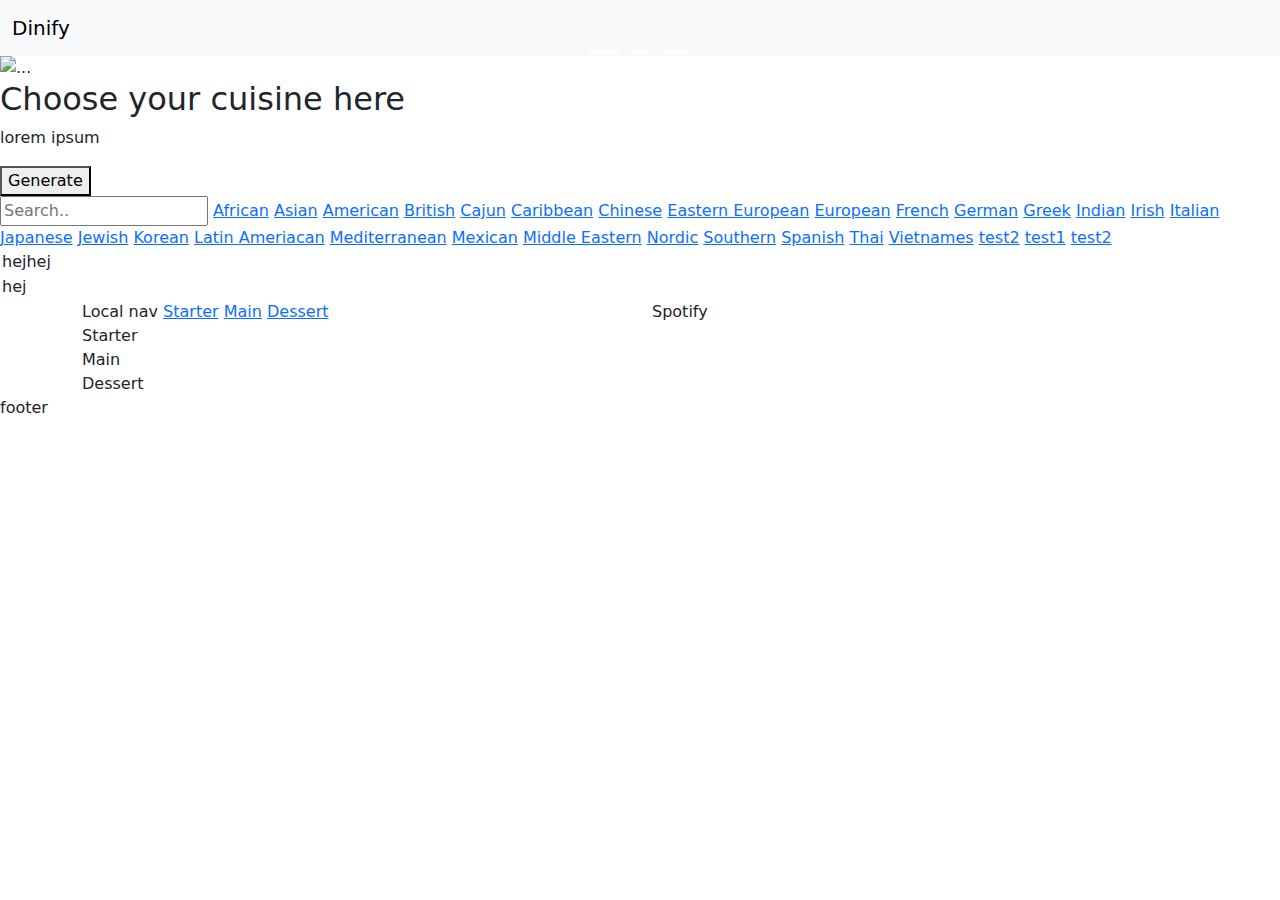
==== templates/Index.html @ 9ab0deb4 "cuisine options" ====
<!DOCTYPE html>
<html lang="en">
  <head>
    <meta charset="UTF-8" />
    <meta name="viewport" content="width=device-width, initial-scale=1.0" />
    <title>Dinify</title>
    <link href="https://cdn.jsdelivr.net/npm/bootstrap@5.3.3/dist/css/bootstrap.min.css" rel="stylesheet" integrity="sha384-QWTKZyjpPEjISv5WaRU9OFeRpok6YctnYmDr5pNlyT2bRjXh0JMhjY6hW+ALEwIH" crossorigin="anonymous" />
    <link rel="stylesheet" href="/static/style.css" />
  </head>

  <body>
    <nav class="navbar bg-body-tertiary">
      <div class="container-xxl">
        <a class="navbar-brand" href="Index.html">Dinify</a>
      </div>
    </nav>

    <header id="carouselExampleIndicators" class="carousel slide">
      <div class="carousel-indicators">
        <button type="button" data-bs-target="#carouselExampleIndicators" data-bs-slide-to="0" class="active" aria-current="true" aria-label="Slide 1"></button>
        <button type="button" data-bs-target="#carouselExampleIndicators" data-bs-slide-to="1" aria-label="Slide 2"></button>
        <button type="button" data-bs-target="#carouselExampleIndicators" data-bs-slide-to="2" aria-label="Slide 3"></button>
      </div>
      <div class="carousel-inner">
        <div class="carousel-item active">
          <img src="https://placehold.in/600x200.png" class="d-block w-100" alt="..." />
        </div>
        <div class="carousel-item">
          <img src="https://placehold.in/600x200.png" class="d-block w-100" alt="..." />
        </div>
        <div class="carousel-item">
          <img src="https://placehold.in/600x200.png" class="d-block w-100" alt="..." />
        </div>
      </div>
      <button class="carousel-control-prev" type="button" data-bs-target="#carouselExampleIndicators" data-bs-slide="prev">
        <span class="carousel-control-prev-icon" aria-hidden="true"></span>
        <span class="visually-hidden">Previous</span>
      </button>
      <button class="carousel-control-next" type="button" data-bs-target="#carouselExampleIndicators" data-bs-slide="next">
        <span class="carousel-control-next-icon" aria-hidden="true"></span>
        <span class="visually-hidden">Next</span>
      </button>
    </header>

    <main>
      <section id="cuisine_generator">
        <h2>Choose your cuisine here</h2>
        <p>lorem ipsum</p>
        <div class="dropdown">
          <button onclick="myFunction()" class="dropbtn">Generate</button>
          <div id="myDropdown" class="dropdown-content">
            <input type="text" placeholder="Search.." id="myInput" onkeyup="filterFunction()" />
            <a href="#">African</a>
            <a href="#">Asian</a>
            <a href="#">American</a>
            <a href="#">British</a>
            <a href="#">Cajun</a>
            <a href="#">Caribbean</a>
            <a href="#">Chinese</a>
            <a href="#">Eastern European</a>
            <a href="#">European</a>
            <a href="#">French</a>
            <a href="#">German</a>
            <a href="#">Greek</a>
            <a href="#">Indian</a>
            <a href="#">Irish</a>
            <a href="#">Italian</a>
            <a href="#">Japanese</a>
            <a href="#">Jewish</a>
            <a href="#">Korean</a>
            <a href="#">Latin Ameriacan</a>
            <a href="#">Mediterranean</a>
            <a href="#">Mexican</a>
            <a href="#">Middle Eastern</a>
            <a href="#">Nordic</a>
            <a href="#">Southern</a>
            <a href="#">Spanish</a>
            <a href="#">Thai</a>
            <a href="#">Vietnames</a>
            <a href="#">test2</a>
            <a href="#">test1</a>
            <a href="#">test2</a>
            <option value="hejhej">hejhej</option>
            <option value="hej">hej</option>
          </div>
        </div>
      </section>

      <div class="container">
        <div class="row align-items-start">
          <section id="local_nav_wrapper" class="col">
            <nav >Local nav
              <a href="#course_starter" class="local_nav_link">Starter</a>
              <a href="#course_main" class="local_nav_link">Main</a>
              <a href="#course_dessert" class="local_nav_link">Dessert</a>
            </nav>

            <article id="artical_wrapper" class="col">
              <article class="course_starter">Starter</article>

              <article class="course_main">Main</article>

              <article class="course_dessert">Dessert</article>
            </article>
          </section>

          <aside class="col">Spotify</aside>
        </div>
      </div>
    </main>

    <footer>footer</footer>

    <script src="https://cdn.jsdelivr.net/npm/bootstrap@5.3.3/dist/js/bootstrap.bundle.min.js" integrity="sha384-YvpcrYf0tY3lHB60NNkmXc5s9fDVZLESaAA55NDzOxhy9GkcIdslK1eN7N6jIeHz" crossorigin="anonymous"></script>
    <script src="/static/Script.js"></script>
  </body>
</html>
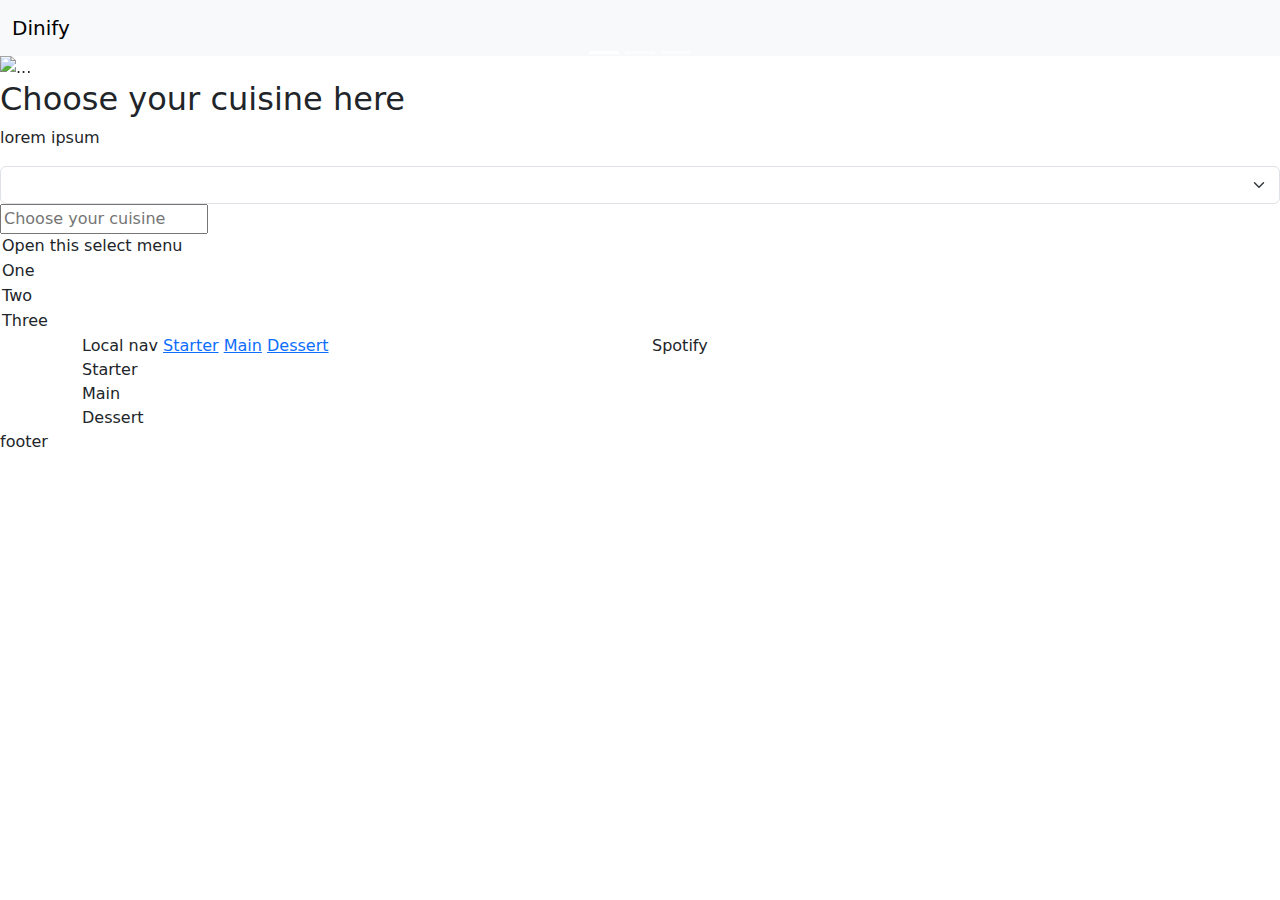
==== commit 13c22cb3: "start cuicine selector v.2" ====
--- a/templates/Index.html
+++ b/templates/Index.html
@@ -46,6 +46,8 @@
       <section id="cuisine_generator">
         <h2>Choose your cuisine here</h2>
         <p>lorem ipsum</p>
+
+        <!--_____________________________________________Start sele 1
         <div class="dropdown">
           <button onclick="myFunction()" class="dropbtn">Generate</button>
           <div id="myDropdown" class="dropdown-content">
@@ -84,7 +86,20 @@
             <option value="hej">hej</option>
           </div>
         </div>
+        End selection 1_____________________________________________-->
+
+        <!--_____________________________________________Start selection 2_____________________________________________-->
+        <select id="myDropdown" class="form-select dropdown-content" aria-label="Default select example">
+          <input type="text" placeholder="Choose your cuisine" id="myInput" onkeyup="filterFunction()" />
+          <option selected>Open this select menu</option>
+          <option value="1">One</option>
+          <option value="2">Two</option>
+          <option value="3">Three</option>
+        </select>
+        <!--_____________________________________________End selection 2_____________________________________________-->
       </section>
+
+      
 
       <div class="container">
         <div class="row align-items-start">
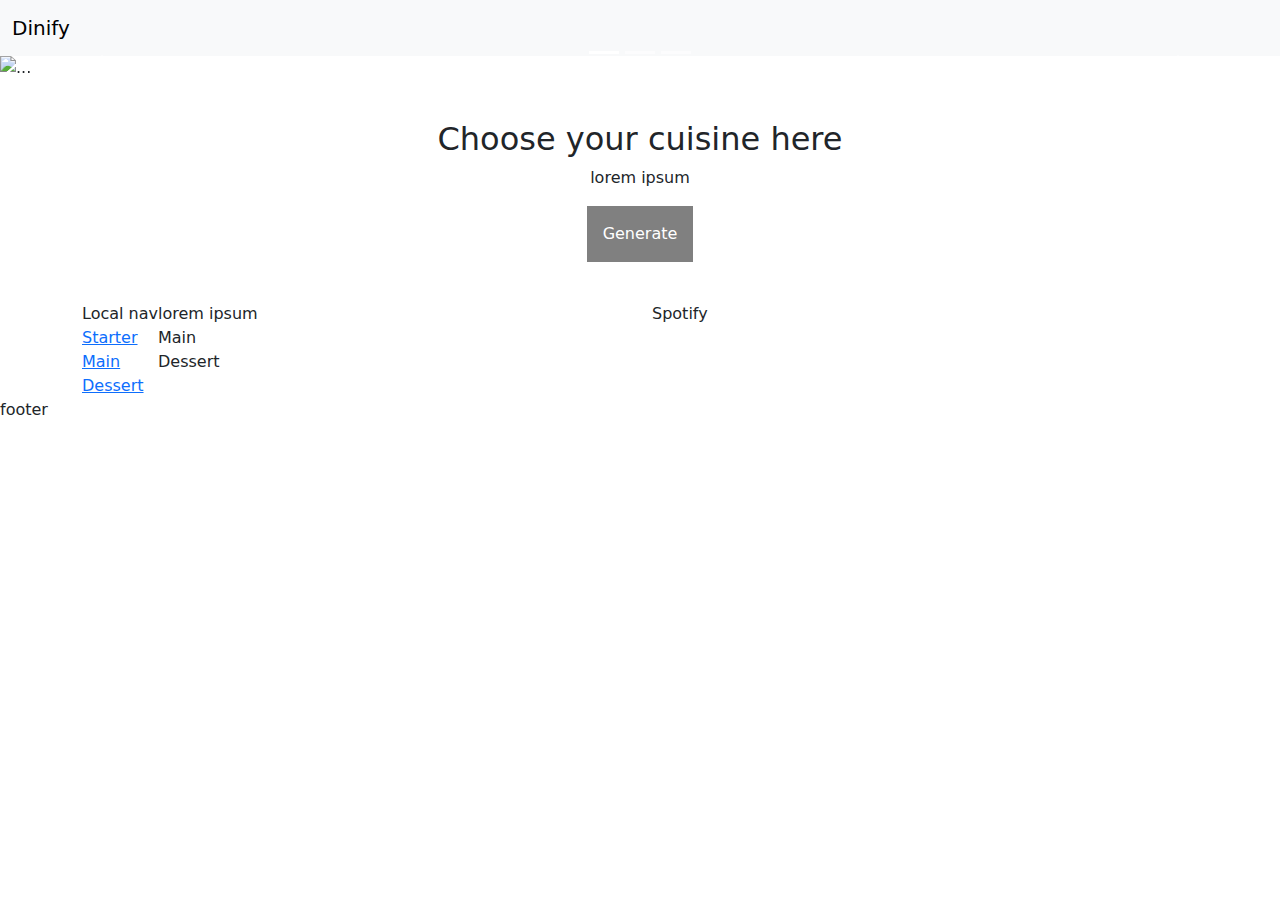
==== commit c2b87a34: "test: courses textförändring js" ====
--- a/templates/Index.html
+++ b/templates/Index.html
@@ -5,7 +5,7 @@
     <meta name="viewport" content="width=device-width, initial-scale=1.0" />
     <title>Dinify</title>
     <link href="https://cdn.jsdelivr.net/npm/bootstrap@5.3.3/dist/css/bootstrap.min.css" rel="stylesheet" integrity="sha384-QWTKZyjpPEjISv5WaRU9OFeRpok6YctnYmDr5pNlyT2bRjXh0JMhjY6hW+ALEwIH" crossorigin="anonymous" />
-    <link rel="stylesheet" href="/static/style.css" />
+    <link rel="stylesheet" href="/static/Style.css" />
   </head>
 
   <body>
@@ -47,7 +47,7 @@
         <h2>Choose your cuisine here</h2>
         <p>lorem ipsum</p>
 
-        <!--_____________________________________________Start sele 1
+        <!--_____________________________________________End selection 1_____________________________________________-->
         <div class="dropdown">
           <button onclick="myFunction()" class="dropbtn">Generate</button>
           <div id="myDropdown" class="dropdown-content">
@@ -86,9 +86,9 @@
             <option value="hej">hej</option>
           </div>
         </div>
-        End selection 1_____________________________________________-->
+        <!--_____________________________________________End selection 1_____________________________________________-->
 
-        <!--_____________________________________________Start selection 2_____________________________________________-->
+        <!--_____________________________________________Start selection 2___________________________________________
         <select id="myDropdown" class="form-select dropdown-content" aria-label="Default select example">
           <input type="text" placeholder="Choose your cuisine" id="myInput" onkeyup="filterFunction()" />
           <option selected>Open this select menu</option>
@@ -96,7 +96,7 @@
           <option value="2">Two</option>
           <option value="3">Three</option>
         </select>
-        <!--_____________________________________________End selection 2_____________________________________________-->
+        _____________________________________________End selection 2_____________________________________________-->
       </section>
 
       
@@ -111,11 +111,15 @@
             </nav>
 
             <article id="artical_wrapper" class="col">
-              <article class="course_starter">Starter</article>
+              <article id="course_starter" class="course">Starter
+                <p id="text_starter"></p>
+              
+              </article>
+              
 
-              <article class="course_main">Main</article>
+              <article id="course_main" class="course">Main</article>
 
-              <article class="course_dessert">Dessert</article>
+              <article id="course_dessert" class="course">Dessert</article>
             </article>
           </section>
 
@@ -126,7 +130,8 @@
 
     <footer>footer</footer>
 
+    <script src="/static/script.js"></script>
     <script src="https://cdn.jsdelivr.net/npm/bootstrap@5.3.3/dist/js/bootstrap.bundle.min.js" integrity="sha384-YvpcrYf0tY3lHB60NNkmXc5s9fDVZLESaAA55NDzOxhy9GkcIdslK1eN7N6jIeHz" crossorigin="anonymous"></script>
-    <script src="/static/Script.js"></script>
+    
   </body>
 </html>
--- a/static/Style.css
+++ b/static/Style.css
@@ -0,0 +1,75 @@
+
+#cuisine_generator {
+    padding: 2.5rem;
+    text-align: center;
+}
+
+/*--------------------start drop down btn------------- */
+.dropbtn {
+    background-color: gray;
+    color: white;
+    padding: 16px;
+    font-size: 16px;
+    border: none;
+    cursor: pointer;
+}
+
+.dropbtn:hover, .dropbtn:focus {
+    background-color: rgb(48, 48, 48);
+}
+
+#myInput {
+    box-sizing: border-box;
+    background-image: url('searchicon.png');
+    background-position: 14px 12px;
+    background-repeat: no-repeat;
+    font-size: 16px;
+    padding: 14px 20px 12px 45px;
+    border: none;
+    border-bottom: 1px solid #ddd;
+}
+
+#myInput:focus {outline: 3px solid #ddd;}
+
+.dropdown {
+    position: relative;
+    display: inline-block;
+}
+
+.dropdown-content {
+    display: none;
+    position: absolute;
+    background-color: #f6f6f6;
+    min-width: 230px;
+    overflow: auto;
+    border: 1px solid #ddd;
+    z-index: 1;
+    text-align: left;
+}
+
+.dropdown-content a {
+    color: black;
+    padding: 12px 16px;
+    text-decoration: none;
+    display: block;
+}
+
+.dropdown a:hover {
+    background-color: #ddd;
+}
+
+.show {
+    display: block;
+}
+
+/*--------------------end drop down btn------------- */
+
+#local_nav_wrapper {
+    display: flex;
+}
+
+
+
+.local_nav_link {
+    display: flex;
+}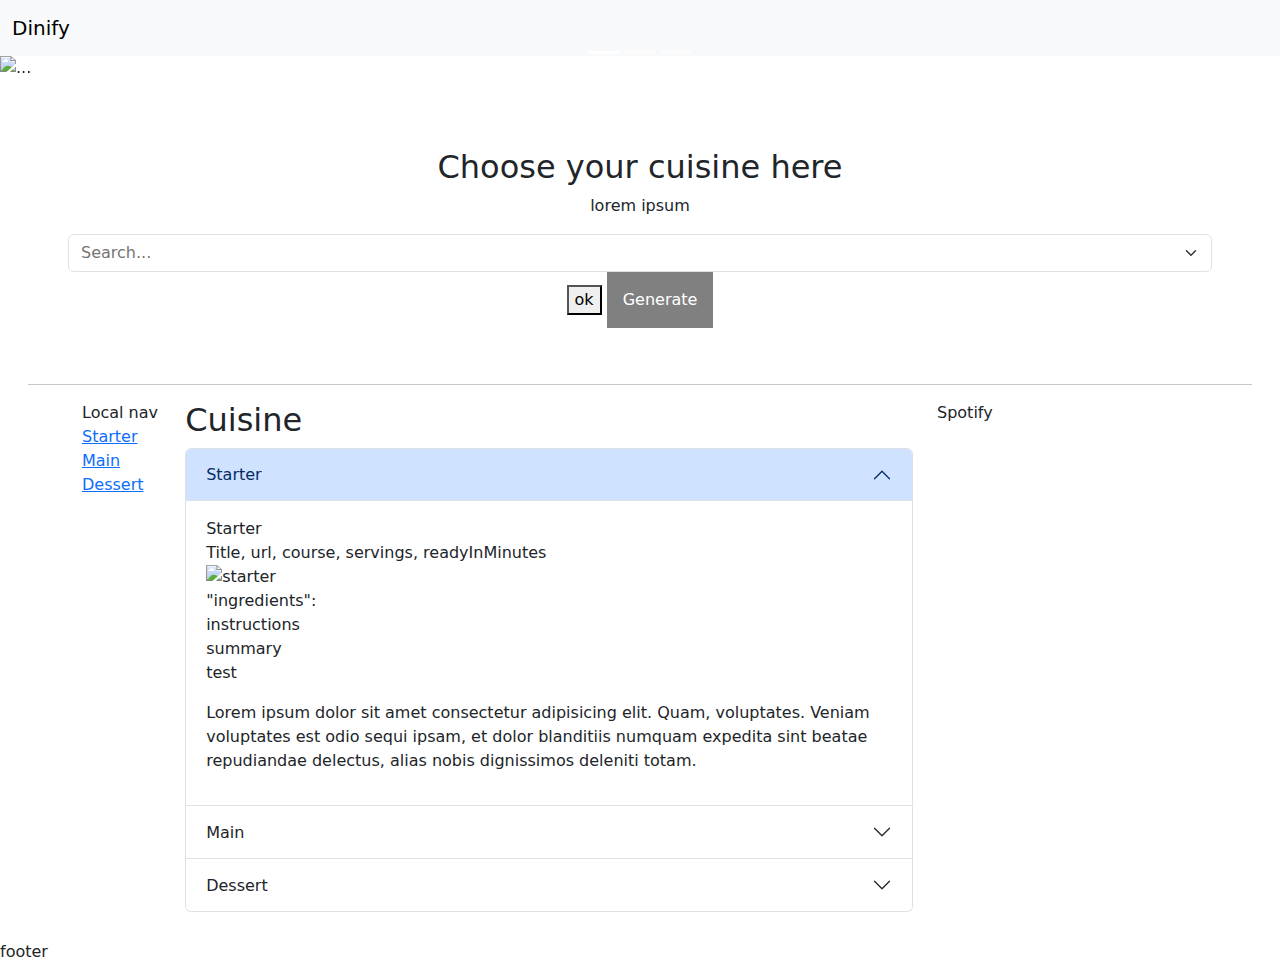
==== commit f8e4e997: "collaps box for recipes" ====
--- a/templates/Index.html
+++ b/templates/Index.html
@@ -43,11 +43,24 @@
     </header>
 
     <main>
+      <!--_____________________________________________start selection 1_____________________________________________-->
       <section id="cuisine_generator">
         <h2>Choose your cuisine here</h2>
         <p>lorem ipsum</p>
 
+        <form id="generate_this_cuisine" action="" method="get">
+          <div>
+            <input class="form-select" list="datalistOptions" id="exampleDataList" placeholder="Search...">
+            <button type="submit">ok</button>
+
+        <dialog>
+          <h4>You chose ######. Please confirm to generate recipes and playlist.</h4>
+          <button type="button" id="cancelbtn">Cancel</button>
+          <button type="button" id="enterbtn">Okay</button>
+        </dialog>
         <!--_____________________________________________End selection 1_____________________________________________-->
+
+        <!--_____________________________________________End selection 2_____________________________________________-->
         <div class="dropdown">
           <button onclick="myFunction()" class="dropbtn">Generate</button>
           <div id="myDropdown" class="dropdown-content">
@@ -86,40 +99,75 @@
             <option value="hej">hej</option>
           </div>
         </div>
-        <!--_____________________________________________End selection 1_____________________________________________-->
+        <!--_____________________________________________End selection 2_____________________________________________-->
 
-        <!--_____________________________________________Start selection 2___________________________________________
-        <select id="myDropdown" class="form-select dropdown-content" aria-label="Default select example">
-          <input type="text" placeholder="Choose your cuisine" id="myInput" onkeyup="filterFunction()" />
-          <option selected>Open this select menu</option>
-          <option value="1">One</option>
-          <option value="2">Two</option>
-          <option value="3">Three</option>
-        </select>
-        _____________________________________________End selection 2_____________________________________________-->
       </section>
 
-      
+      <hr>
+
+<!--_____________________________________________Start generated content_____________________________________________-->
 
       <div class="container">
         <div class="row align-items-start">
           <section id="local_nav_wrapper" class="col">
-            <nav >Local nav
+            <nav id="local_nav_col">Local nav
               <a href="#course_starter" class="local_nav_link">Starter</a>
               <a href="#course_main" class="local_nav_link">Main</a>
               <a href="#course_dessert" class="local_nav_link">Dessert</a>
             </nav>
 
             <article id="artical_wrapper" class="col">
-              <article id="course_starter" class="course">Starter
-                <p id="text_starter"></p>
-              
-              </article>
-              
+              <h2 id="cuisine_defenition">Cuisine</h2>
+              <div class="accordion" id="accordionExample">
+                <div class="accordion-item">
+                  <h2 class="accordion-header">
+                    <button class="accordion-button" type="button" data-bs-toggle="collapse" data-bs-target="#collapseOne" aria-expanded="true" aria-controls="collapseOne">
+                      Starter
+                    </button>
+                  </h2>
+                  <div id="collapseOne" class="accordion-collapse collapse show" data-bs-parent="#accordionExample">
+                    <div class="accordion-body">
+                      <article id="course_starter" class="course">Starter
+                        <div id="starter_header">Title, url, course, servings, readyInMinutes</div>
+                        <img src="" alt="starter" id="starter_img">
+                        <div id="ingredients">"ingredients":</div>
+                        <div id="instructions">instructions</div>
+                        <div id="summary">summary</div>
+        
+                        <p id="text_starter">
+                          test
+                        </p>
+                      </article>
 
-              <article id="course_main" class="course">Main</article>
-
-              <article id="course_dessert" class="course">Dessert</article>
+                      <p> Lorem ipsum dolor sit amet consectetur adipisicing elit. Quam, voluptates. Veniam voluptates est odio sequi ipsam, et dolor blanditiis numquam expedita sint beatae repudiandae delectus, alias nobis dignissimos deleniti totam.</p>
+                    </div>
+                  </div>
+                </div>
+                <div class="accordion-item">
+                  <h2 class="accordion-header">
+                    <button class="accordion-button collapsed" type="button" data-bs-toggle="collapse" data-bs-target="#collapseTwo" aria-expanded="false" aria-controls="collapseTwo">
+                      Main
+                    </button>
+                  </h2>
+                  <div id="collapseTwo" class="accordion-collapse collapse" data-bs-parent="#accordionExample">
+                    <div class="accordion-body">
+                      <p> Lorem ipsum dolor sit amet consectetur adipisicing elit. Quam, voluptates. Veniam voluptates est odio sequi ipsam, et dolor blanditiis numquam expedita sint beatae repudiandae delectus, alias nobis dignissimos deleniti totam.</p>
+                    </div>
+                  </div>
+                </div>
+                <div class="accordion-item">
+                  <h2 class="accordion-header">
+                    <button class="accordion-button collapsed" type="button" data-bs-toggle="collapse" data-bs-target="#collapseThree" aria-expanded="false" aria-controls="collapseThree">
+                      Dessert
+                    </button>
+                  </h2>
+                  <div id="collapseThree" class="accordion-collapse collapse" data-bs-parent="#accordionExample">
+                    <div class="accordion-body">
+                      <p> Lorem ipsum dolor sit amet consectetur adipisicing elit. Quam, voluptates. Veniam voluptates est odio sequi ipsam, et dolor blanditiis numquam expedita sint beatae repudiandae delectus, alias nobis dignissimos deleniti totam.</p>
+                    </div>
+                  </div>
+                </div>
+              </div>             
             </article>
           </section>
 
--- a/static/Style.css
+++ b/static/Style.css
@@ -1,3 +1,10 @@
+main {
+    margin: auto;
+    padding: 1.75rem;
+    max-width: 1320px;
+    
+
+}
 
 #cuisine_generator {
     padding: 2.5rem;
@@ -68,8 +75,14 @@
     display: flex;
 }
 
-
+#local_nav_col {
+    padding-right: 1.7rem;
+}
 
 .local_nav_link {
     display: flex;
+}
+
+aside.col {
+    max-width: 25%;
 }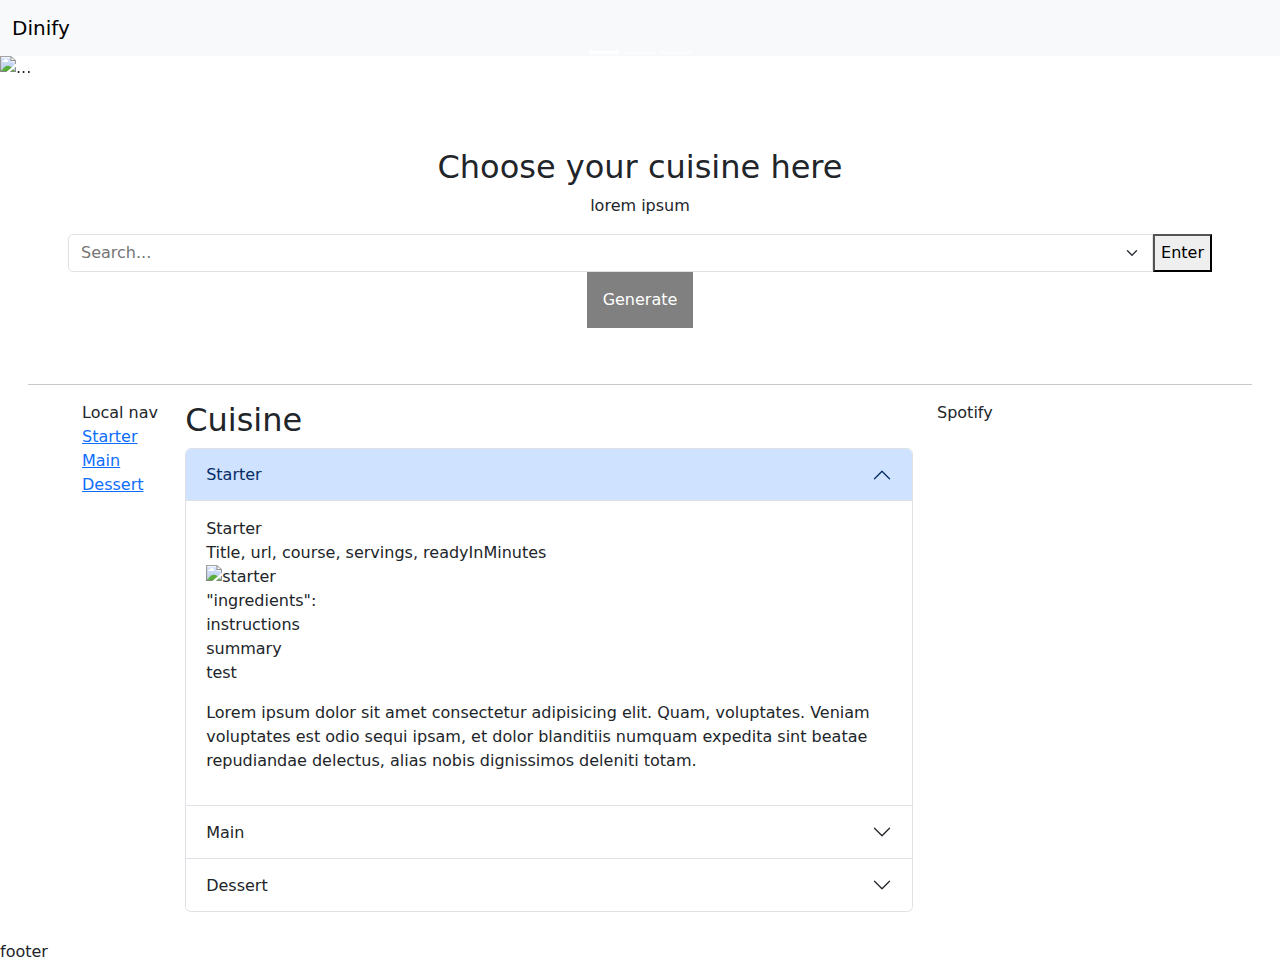
==== commit 713b0a01: "search bar generator" ====
--- a/templates/Index.html
+++ b/templates/Index.html
@@ -43,24 +43,28 @@
     </header>
 
     <main>
-      <!--_____________________________________________start selection 1_____________________________________________-->
+
       <section id="cuisine_generator">
         <h2>Choose your cuisine here</h2>
         <p>lorem ipsum</p>
 
+      <!-- _____________________________________________start selection 1_____________________________________________ -->      
         <form id="generate_this_cuisine" action="" method="get">
-          <div>
-            <input class="form-select" list="datalistOptions" id="exampleDataList" placeholder="Search...">
-            <button type="submit">ok</button>
+          <div id="search_generator">
+            <input class="form-select" list="datalistOptions" id="exampleDataList" placeholder="Search..." />
+            <button type="submit">Enter</button>
+          </div>
 
-        <dialog>
-          <h4>You chose ######. Please confirm to generate recipes and playlist.</h4>
-          <button type="button" id="cancelbtn">Cancel</button>
-          <button type="button" id="enterbtn">Okay</button>
-        </dialog>
-        <!--_____________________________________________End selection 1_____________________________________________-->
+          <dialog>
+            <h4>You chose ######. Please confirm to generate recipes and playlist.</h4>
+            <button type="button" id="cancelbtn">Cancel</button>
+            <button type="button" id="enterbtn">Okay</button>
+          </dialog>
+        </form>
+      
+        <!-- _____________________________________________End selection 1_____________________________________________ -->
 
-        <!--_____________________________________________End selection 2_____________________________________________-->
+        <!-- _____________________________________________End selection 2_____________________________________________ -->
         <div class="dropdown">
           <button onclick="myFunction()" class="dropbtn">Generate</button>
           <div id="myDropdown" class="dropdown-content">
@@ -99,18 +103,18 @@
             <option value="hej">hej</option>
           </div>
         </div>
-        <!--_____________________________________________End selection 2_____________________________________________-->
-
+        <!-- _____________________________________________End selection 2_____________________________________________ -->
       </section>
 
-      <hr>
+      <hr />
 
-<!--_____________________________________________Start generated content_____________________________________________-->
+      <!-- _____________________________________________Start generated content_____________________________________________ -->
 
       <div class="container">
         <div class="row align-items-start">
           <section id="local_nav_wrapper" class="col">
-            <nav id="local_nav_col">Local nav
+            <nav id="local_nav_col">
+              Local nav
               <a href="#course_starter" class="local_nav_link">Starter</a>
               <a href="#course_main" class="local_nav_link">Main</a>
               <a href="#course_dessert" class="local_nav_link">Dessert</a>
@@ -120,54 +124,40 @@
               <h2 id="cuisine_defenition">Cuisine</h2>
               <div class="accordion" id="accordionExample">
                 <div class="accordion-item">
-                  <h2 class="accordion-header">
-                    <button class="accordion-button" type="button" data-bs-toggle="collapse" data-bs-target="#collapseOne" aria-expanded="true" aria-controls="collapseOne">
-                      Starter
-                    </button>
-                  </h2>
+                  <h2 class="accordion-header"><button class="accordion-button" type="button" data-bs-toggle="collapse" data-bs-target="#collapseOne" aria-expanded="true" aria-controls="collapseOne">Starter</button></h2>
                   <div id="collapseOne" class="accordion-collapse collapse show" data-bs-parent="#accordionExample">
                     <div class="accordion-body">
-                      <article id="course_starter" class="course">Starter
-                        <div id="starter_header">Title, url, course, servings, readyInMinutes</div>
-                        <img src="" alt="starter" id="starter_img">
+                      <article id="course_starter" class="course">
+                        Starter<div id="starter_header">Title, url, course, servings, readyInMinutes</div>
+                        <img src="" alt="starter" id="starter_img" />
                         <div id="ingredients">"ingredients":</div>
                         <div id="instructions">instructions</div>
                         <div id="summary">summary</div>
-        
-                        <p id="text_starter">
-                          test
-                        </p>
+
+                        <p id="text_starter">test</p>
                       </article>
 
-                      <p> Lorem ipsum dolor sit amet consectetur adipisicing elit. Quam, voluptates. Veniam voluptates est odio sequi ipsam, et dolor blanditiis numquam expedita sint beatae repudiandae delectus, alias nobis dignissimos deleniti totam.</p>
+                      <p>Lorem ipsum dolor sit amet consectetur adipisicing elit. Quam, voluptates. Veniam voluptates est odio sequi ipsam, et dolor blanditiis numquam expedita sint beatae repudiandae delectus, alias nobis dignissimos deleniti totam.</p>
                     </div>
                   </div>
                 </div>
                 <div class="accordion-item">
-                  <h2 class="accordion-header">
-                    <button class="accordion-button collapsed" type="button" data-bs-toggle="collapse" data-bs-target="#collapseTwo" aria-expanded="false" aria-controls="collapseTwo">
-                      Main
-                    </button>
-                  </h2>
+                  <h2 class="accordion-header"><button class="accordion-button collapsed" type="button" data-bs-toggle="collapse" data-bs-target="#collapseTwo" aria-expanded="false" aria-controls="collapseTwo">Main</button></h2>
                   <div id="collapseTwo" class="accordion-collapse collapse" data-bs-parent="#accordionExample">
                     <div class="accordion-body">
-                      <p> Lorem ipsum dolor sit amet consectetur adipisicing elit. Quam, voluptates. Veniam voluptates est odio sequi ipsam, et dolor blanditiis numquam expedita sint beatae repudiandae delectus, alias nobis dignissimos deleniti totam.</p>
+                      <p>Lorem ipsum dolor sit amet consectetur adipisicing elit. Quam, voluptates. Veniam voluptates est odio sequi ipsam, et dolor blanditiis numquam expedita sint beatae repudiandae delectus, alias nobis dignissimos deleniti totam.</p>
                     </div>
                   </div>
                 </div>
                 <div class="accordion-item">
-                  <h2 class="accordion-header">
-                    <button class="accordion-button collapsed" type="button" data-bs-toggle="collapse" data-bs-target="#collapseThree" aria-expanded="false" aria-controls="collapseThree">
-                      Dessert
-                    </button>
-                  </h2>
+                  <h2 class="accordion-header"><button class="accordion-button collapsed" type="button" data-bs-toggle="collapse" data-bs-target="#collapseThree" aria-expanded="false" aria-controls="collapseThree">Dessert</button></h2>
                   <div id="collapseThree" class="accordion-collapse collapse" data-bs-parent="#accordionExample">
                     <div class="accordion-body">
-                      <p> Lorem ipsum dolor sit amet consectetur adipisicing elit. Quam, voluptates. Veniam voluptates est odio sequi ipsam, et dolor blanditiis numquam expedita sint beatae repudiandae delectus, alias nobis dignissimos deleniti totam.</p>
+                      <p>Lorem ipsum dolor sit amet consectetur adipisicing elit. Quam, voluptates. Veniam voluptates est odio sequi ipsam, et dolor blanditiis numquam expedita sint beatae repudiandae delectus, alias nobis dignissimos deleniti totam.</p>
                     </div>
                   </div>
                 </div>
-              </div>             
+              </div>
             </article>
           </section>
 
@@ -180,6 +170,5 @@
 
     <script src="/static/script.js"></script>
     <script src="https://cdn.jsdelivr.net/npm/bootstrap@5.3.3/dist/js/bootstrap.bundle.min.js" integrity="sha384-YvpcrYf0tY3lHB60NNkmXc5s9fDVZLESaAA55NDzOxhy9GkcIdslK1eN7N6jIeHz" crossorigin="anonymous"></script>
-    
   </body>
 </html>
--- a/static/Style.css
+++ b/static/Style.css
@@ -2,13 +2,21 @@
     margin: auto;
     padding: 1.75rem;
     max-width: 1320px;
-    
-
 }
 
 #cuisine_generator {
     padding: 2.5rem;
     text-align: center;
+}
+
+div#search_generator {
+    display: flex;
+}
+
+input#exampleDataList.form-select {
+    border-radius: 0;
+    border-top-left-radius: 0.33rem;
+    border-bottom-left-radius: 0.33rem;
 }
 
 /*--------------------start drop down btn------------- */
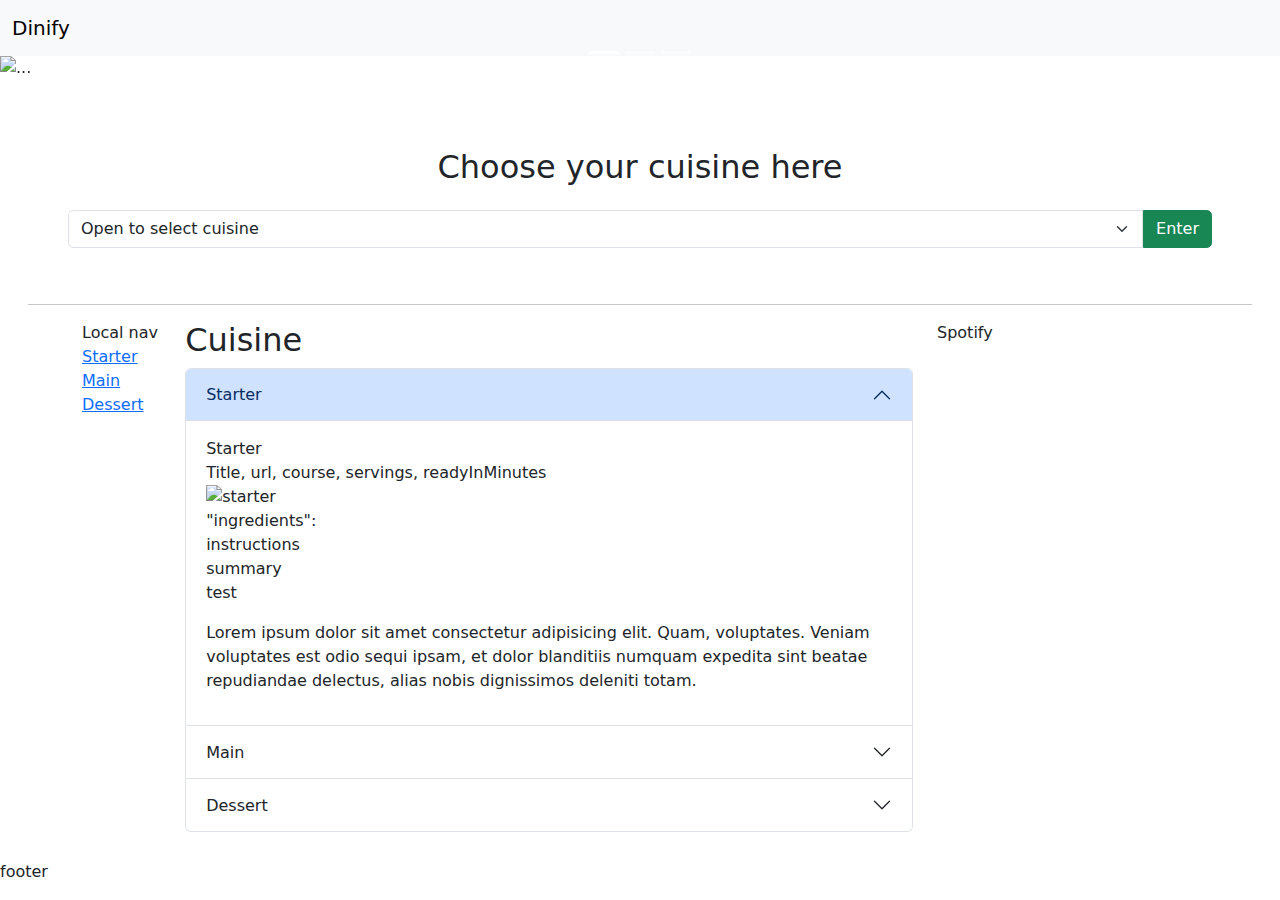
==== commit af3cd9e6: "generator selection" ====
--- a/templates/Index.html
+++ b/templates/Index.html
@@ -43,28 +43,56 @@
     </header>
 
     <main>
+      <section id="cuisine_generator">
+        <h2 id="title_cuisine_generator">Choose your cuisine here</h2>
 
-      <section id="cuisine_generator">
-        <h2>Choose your cuisine here</h2>
-        <p>lorem ipsum</p>
-
-      <!-- _____________________________________________start selection 1_____________________________________________ -->      
-        <form id="generate_this_cuisine" action="" method="get">
+        <!-- _____________________________________________start selection 1_____________________________________________ -->
+        <form id="generate_this_cuisine" action="/v1.0/recipes/menus/" method="get">
           <div id="search_generator">
-            <input class="form-select" list="datalistOptions" id="exampleDataList" placeholder="Search..." />
-            <button type="submit">Enter</button>
+            <select class="form-select" aria-label="Default select example">
+              <option selected>Open to select cuisine</option>
+              <option value="African">African</option>
+              <option value="Asian">Asian</option>
+              <option value="American">American</option>
+              <option value="British">British</option>
+              <option value="Cajun">Cajun</option>
+              <option value="Caribbean">Caribbean</option>
+              <option value="Chinese">Chinese</option>
+              <option value="Eastern European">Eastern European</option>
+              <option value="European">European</option>
+              <option value="French">French</option>
+              <option value="German">German</option>
+              <option value="Greek">Greek</option>
+              <option value="Indian">Indian</option>
+              <option value="Irish">Irish</option>
+              <option value="Italian">Italian</option>
+              <option value="Japanese">Japanese</option>
+              <option value="Jewish">Jewish</option>
+              <option value="Korean">Korean</option>
+              <option value="Latin Ameriacan">Latin Ameriacan</option>
+              <option value="Mediterranean">Mediterranean</option>
+              <option value="Mexican">Mexican</option>
+              <option value="Middle Eastern">Middle Eastern</option>
+              <option value="Nordic">Nordic</option>
+              <option value="Southern">Southern</option>
+              <option value="Spanish">Spanish</option>
+              <option value="Thai">Thai</option>
+              <option value="Vietnames">Vietnames</option>
+            </select>
+            <button type="submit" id="generator_btn" class="btn btn-success">Enter</button>
           </div>
 
+          <!-- 
           <dialog>
             <h4>You chose ######. Please confirm to generate recipes and playlist.</h4>
             <button type="button" id="cancelbtn">Cancel</button>
             <button type="button" id="enterbtn">Okay</button>
-          </dialog>
+          </dialog>  -->
         </form>
-      
+
         <!-- _____________________________________________End selection 1_____________________________________________ -->
 
-        <!-- _____________________________________________End selection 2_____________________________________________ -->
+        <!--  _____________________________________________Start selection 2_____________________________________________ 
         <div class="dropdown">
           <button onclick="myFunction()" class="dropbtn">Generate</button>
           <div id="myDropdown" class="dropdown-content">
@@ -96,14 +124,9 @@
             <a href="#">Spanish</a>
             <a href="#">Thai</a>
             <a href="#">Vietnames</a>
-            <a href="#">test2</a>
-            <a href="#">test1</a>
-            <a href="#">test2</a>
-            <option value="hejhej">hejhej</option>
-            <option value="hej">hej</option>
           </div>
         </div>
-        <!-- _____________________________________________End selection 2_____________________________________________ -->
+         _____________________________________________End selection 2_____________________________________________  -->
       </section>
 
       <hr />
--- a/static/Style.css
+++ b/static/Style.css
@@ -9,8 +9,24 @@
     text-align: center;
 }
 
+#title_cuisine_generator {
+    padding-bottom: 1rem;
+}
+
 div#search_generator {
     display: flex;
+}
+
+select.form-select {
+    border-radius: 0;
+    border-top-left-radius: 0.33rem;
+    border-bottom-left-radius: 0.33rem;
+}
+
+#generator_btn {
+    border-radius: 0;
+    border-top-right-radius: 0.33rem;
+    border-bottom-right-radius: 0.33rem;
 }
 
 input#exampleDataList.form-select {
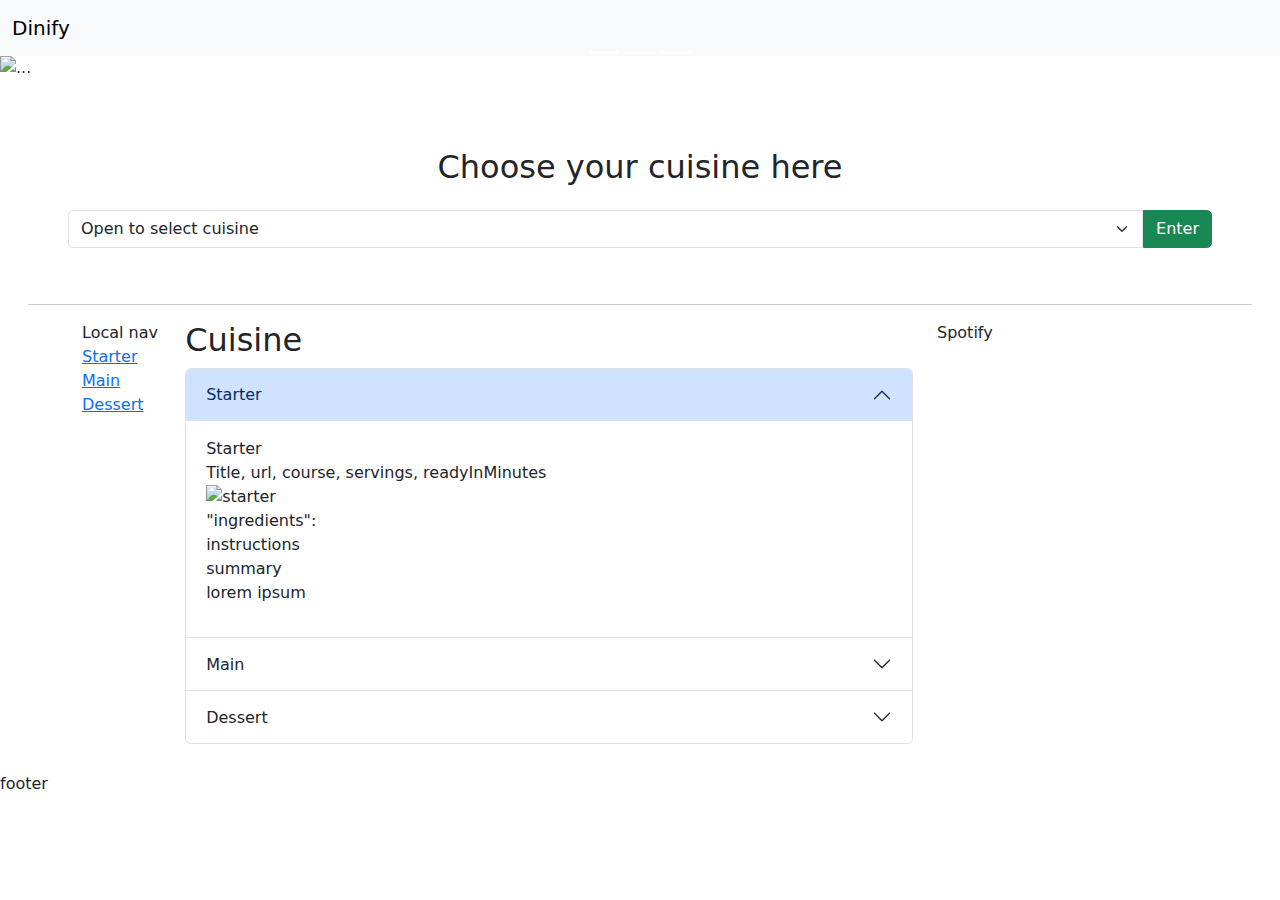
==== commit 82993c9a: "structure generated cuisine" ====
--- a/templates/Index.html
+++ b/templates/Index.html
@@ -47,52 +47,52 @@
         <h2 id="title_cuisine_generator">Choose your cuisine here</h2>
 
         <!-- _____________________________________________start selection 1_____________________________________________ -->
-        <form id="generate_this_cuisine" action="/v1.0/recipes/menus/" method="get">
+        <form id="generate_this_cuisine" name="generate_this_cuisine">
           <div id="search_generator">
             <select class="form-select" aria-label="Default select example">
               <option selected>Open to select cuisine</option>
-              <option value="African">African</option>
-              <option value="Asian">Asian</option>
-              <option value="American">American</option>
-              <option value="British">British</option>
-              <option value="Cajun">Cajun</option>
-              <option value="Caribbean">Caribbean</option>
-              <option value="Chinese">Chinese</option>
-              <option value="Eastern European">Eastern European</option>
-              <option value="European">European</option>
-              <option value="French">French</option>
-              <option value="German">German</option>
-              <option value="Greek">Greek</option>
-              <option value="Indian">Indian</option>
-              <option value="Irish">Irish</option>
-              <option value="Italian">Italian</option>
-              <option value="Japanese">Japanese</option>
-              <option value="Jewish">Jewish</option>
-              <option value="Korean">Korean</option>
-              <option value="Latin Ameriacan">Latin Ameriacan</option>
-              <option value="Mediterranean">Mediterranean</option>
-              <option value="Mexican">Mexican</option>
-              <option value="Middle Eastern">Middle Eastern</option>
-              <option value="Nordic">Nordic</option>
-              <option value="Southern">Southern</option>
-              <option value="Spanish">Spanish</option>
-              <option value="Thai">Thai</option>
-              <option value="Vietnames">Vietnames</option>
+              <option value="african">African</option>
+              <option value="asian">Asian</option>
+              <option value="american">American</option>
+              <option value="british">British</option>
+              <option value="cajun">Cajun</option>
+              <option value="caribbean">Caribbean</option>
+              <option value="chinese">Chinese</option>
+              <option value="easternEuropean">Eastern European</option>
+              <option value="european">European</option>
+              <option value="french">French</option>
+              <option value="german">German</option>
+              <option value="greek">Greek</option>
+              <option value="indian">Indian</option>
+              <option value="irish">Irish</option>
+              <option value="italian">Italian</option>
+              <option value="japanese">Japanese</option>
+              <option value="jewish">Jewish</option>
+              <option value="korean">Korean</option>
+              <option value="latinAmeriacan">Latin Ameriacan</option>
+              <option value="mediterranean">Mediterranean</option>
+              <option value="mexican">Mexican</option>
+              <option value="middleEastern">Middle Eastern</option>
+              <option value="nordic">Nordic</option>
+              <option value="southern">Southern</option>
+              <option value="spanish">Spanish</option>
+              <option value="thai">Thai</option>
+              <option value="vietnames">Vietnames</option>
             </select>
-            <button type="submit" id="generator_btn" class="btn btn-success">Enter</button>
+            <button type="button" id="generator_btn" class="btn btn-success">Enter</button>
           </div>
 
-          <!-- 
+          <!--   
           <dialog>
             <h4>You chose ######. Please confirm to generate recipes and playlist.</h4>
             <button type="button" id="cancelbtn">Cancel</button>
             <button type="button" id="enterbtn">Okay</button>
-          </dialog>  -->
+          </dialog>    -->
         </form>
 
         <!-- _____________________________________________End selection 1_____________________________________________ -->
 
-        <!--  _____________________________________________Start selection 2_____________________________________________ 
+        <!--    _____________________________________________Start selection 2_____________________________________________ 
         <div class="dropdown">
           <button onclick="myFunction()" class="dropbtn">Generate</button>
           <div id="myDropdown" class="dropdown-content">
@@ -126,7 +126,7 @@
             <a href="#">Vietnames</a>
           </div>
         </div>
-         _____________________________________________End selection 2_____________________________________________  -->
+         _____________________________________________End selection 2_____________________________________________    -->
       </section>
 
       <hr />
@@ -145,6 +145,7 @@
 
             <article id="artical_wrapper" class="col">
               <h2 id="cuisine_defenition">Cuisine</h2>
+
               <div class="accordion" id="accordionExample">
                 <div class="accordion-item">
                   <h2 class="accordion-header"><button class="accordion-button" type="button" data-bs-toggle="collapse" data-bs-target="#collapseOne" aria-expanded="true" aria-controls="collapseOne">Starter</button></h2>
@@ -153,29 +154,47 @@
                       <article id="course_starter" class="course">
                         Starter<div id="starter_header">Title, url, course, servings, readyInMinutes</div>
                         <img src="" alt="starter" id="starter_img" />
-                        <div id="ingredients">"ingredients":</div>
-                        <div id="instructions">instructions</div>
-                        <div id="summary">summary</div>
-
-                        <p id="text_starter">test</p>
+                        <div id="starter_ingredients">"ingredients":</div>
+                        <div id="starter_instructions">instructions</div>
+                        <div id="starter_summary">summary</div>
+                      </article>
+
+                      <p id="test_starter">Lorem ipsum dolor sit amet consectetur adipisicing elit. Quam, voluptates. Veniam voluptates est odio sequi ipsam, et dolor blanditiis numquam expedita sint beatae repudiandae delectus, alias nobis dignissimos deleniti totam.</p>
+                    </div>
+                  </div>
+                </div>
+
+                <div class="accordion-item">
+                  <h2 class="accordion-header"><button class="accordion-button collapsed" type="button" data-bs-toggle="collapse" data-bs-target="#collapseTwo" aria-expanded="false" aria-controls="collapseTwo">Main</button></h2>
+                  <div id="collapseTwo" class="accordion-collapse collapse" data-bs-parent="#accordionExample">
+                    <div class="accordion-body">
+                      <article id="course_main" class="course">
+                        <div id="main_header">Title, url, course, servings, readyInMinutes</div>
+                        <img src="" alt="main" id="main_img" />
+                        <div id="main_ingredients">"ingredients":</div>
+                        <div id="main_instructions">instructions</div>
+                        <div id="main_summary">summary</div>
                       </article>
 
                       <p>Lorem ipsum dolor sit amet consectetur adipisicing elit. Quam, voluptates. Veniam voluptates est odio sequi ipsam, et dolor blanditiis numquam expedita sint beatae repudiandae delectus, alias nobis dignissimos deleniti totam.</p>
                     </div>
                   </div>
                 </div>
-                <div class="accordion-item">
-                  <h2 class="accordion-header"><button class="accordion-button collapsed" type="button" data-bs-toggle="collapse" data-bs-target="#collapseTwo" aria-expanded="false" aria-controls="collapseTwo">Main</button></h2>
-                  <div id="collapseTwo" class="accordion-collapse collapse" data-bs-parent="#accordionExample">
-                    <div class="accordion-body">
-                      <p>Lorem ipsum dolor sit amet consectetur adipisicing elit. Quam, voluptates. Veniam voluptates est odio sequi ipsam, et dolor blanditiis numquam expedita sint beatae repudiandae delectus, alias nobis dignissimos deleniti totam.</p>
-                    </div>
-                  </div>
-                </div>
+
                 <div class="accordion-item">
                   <h2 class="accordion-header"><button class="accordion-button collapsed" type="button" data-bs-toggle="collapse" data-bs-target="#collapseThree" aria-expanded="false" aria-controls="collapseThree">Dessert</button></h2>
                   <div id="collapseThree" class="accordion-collapse collapse" data-bs-parent="#accordionExample">
                     <div class="accordion-body">
+                      <article id="course_dessert" class="course">
+                        <div id="dessert_header">
+                          <p>Title, url, course, servings, readyInMinutes</p>
+                        </div>
+                        <img src="" alt="dessert" id="dessert_img" />
+                        <div id="dessert_ingredients">ingredients</div>
+                        <div id="dessert_instructions">instructions</div>
+                        <div id="dessert_summary">summary</div>
+                      </article>
+
                       <p>Lorem ipsum dolor sit amet consectetur adipisicing elit. Quam, voluptates. Veniam voluptates est odio sequi ipsam, et dolor blanditiis numquam expedita sint beatae repudiandae delectus, alias nobis dignissimos deleniti totam.</p>
                     </div>
                   </div>
@@ -184,7 +203,7 @@
             </article>
           </section>
 
-          <aside class="col">Spotify</aside>
+          <aside id="spotidy_wrapper" class="col">Spotify</aside>
         </div>
       </div>
     </main>
